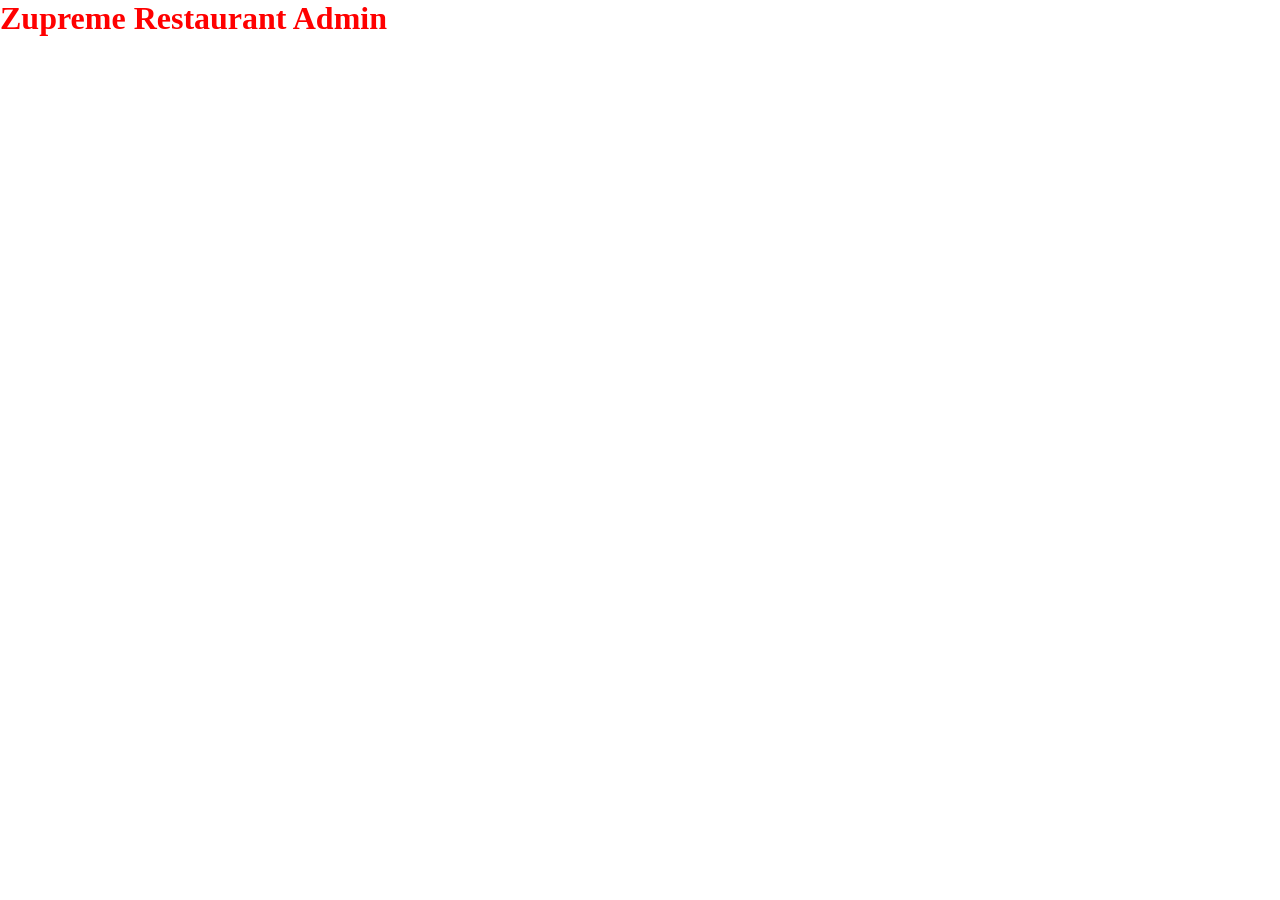
==== index.html @ 3356a20a "feat:add initial project structure" ====
<!doctype html>
<html lang="sv">
  <head>
    <meta charset="UTF-8" />
    <meta name="viewport" content="width=device-width, initial-scale=1.0" />
    <title>Zupreme Restaurant Admin</title>
    <link rel="icon" href="favicon.ico" />
    <link rel="stylesheet" href="assets/styles/styles.css" />
    <script src="assets/js/main.js" defer></script>
  </head>
  <body>
    <header></header>
    <main>
      <h1>Zupreme Restaurant Admin</h1>
    </main>
    <footer></footer>
  </body>
</html>
---- assets/styles/styles.css ----
* {
  margin: 0;
  padding: 0;
  box-sizing: border-box;
}

h1 {
  color: red;
}
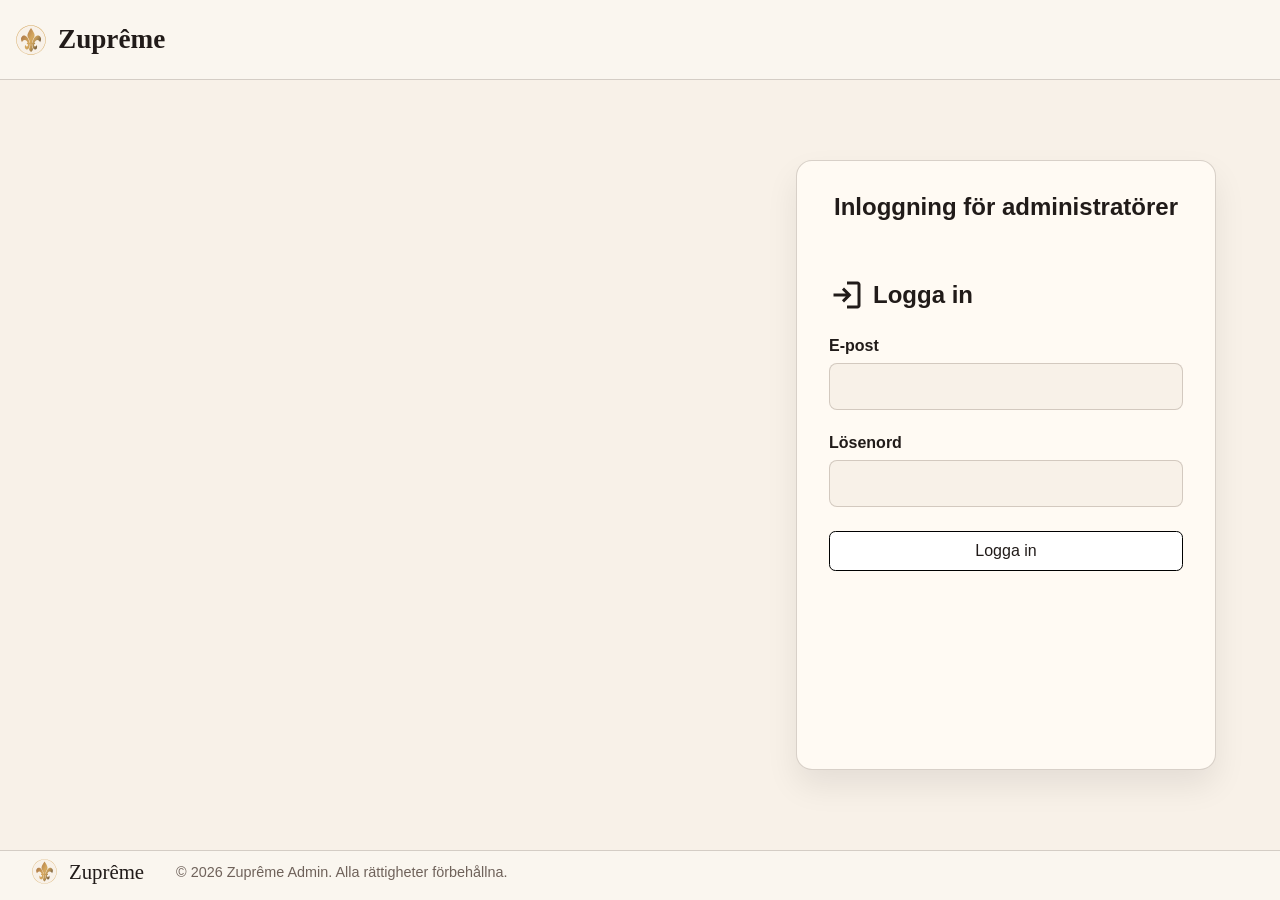
==== commit d9d691df: "feat:create admin login page" ====
--- a/index.html
+++ b/index.html
@@ -3,16 +3,65 @@
   <head>
     <meta charset="UTF-8" />
     <meta name="viewport" content="width=device-width, initial-scale=1.0" />
-    <title>Zupreme Restaurant Admin</title>
     <link rel="icon" href="favicon.ico" />
-    <link rel="stylesheet" href="assets/styles/styles.css" />
-    <script src="assets/js/main.js" defer></script>
+    <link rel="stylesheet" href="assets/styles/global.css" />
+    <link rel="stylesheet" href="assets/styles/login.css" />
+    <title>Zuprême Admin – Logga in</title>
   </head>
+
   <body>
-    <header></header>
-    <main>
-      <h1>Zupreme Restaurant Admin</h1>
+    <header class="site-header">
+      <a class="brand" href="/">
+        <img src="assets/images/logo.svg" width="30" height="30" alt="" />
+        <span class="site-name">Zuprême</span>
+      </a>
+    </header>
+
+    <main class="login-form">
+      <section class="login-section" aria-labelledby="login-title">
+        <h1 id="login-title">Inloggning för administratörer</h1>
+        <h2 class="form-heading">
+          <span class="icon login"></span>
+          Logga in
+        </h2>
+        <form id="login-form">
+          <div class="form-group">
+            <label for="email">E-post</label>
+            <input
+              id="email"
+              name="email"
+              type="email"
+              autocomplete="username"
+              required
+            />
+          </div>
+
+          <div class="form-group">
+            <label for="password">Lösenord</label>
+            <input
+              id="password"
+              name="password"
+              type="password"
+              autocomplete="current-password"
+              required
+            />
+          </div>
+
+          <button type="submit" class="index-button">Logga in</button>
+        </form>
+      </section>
     </main>
-    <footer></footer>
+
+    <footer class="site-footer">
+      <h2 class="sr-only">Varumärke</h2>
+      <a class="brand" href="/">
+        <img src="assets/images/logo.svg" width="25" height="25" alt="" />
+        <span class="site-name">Zuprême</span>
+      </a>
+      <h2 class="sr-only">Juridisk information</h2>
+      <p class="footer-copy">
+        © 2026 Zuprême Admin. Alla rättigheter förbehållna.
+      </p>
+    </footer>
   </body>
 </html>
--- a/assets/styles/global.css
+++ b/assets/styles/global.css
@@ -0,0 +1,245 @@
+/* ==========================================================
+   VARIABLES
+   ========================================================== */
+
+:root {
+  --font-display: 'Cormorant Garamond', serif;
+  --font-body: 'Inter', sans-serif;
+  --font-heading: 'Playfair Display', serif;
+
+  --gold: #d5a85f;
+
+  --bg: #f8f1e8;
+  --surface: #fffaf3;
+  --header-bg: #faf6ef;
+  --text: #211b19;
+  --muted: #6f625a;
+  --border: rgba(80, 60, 45, 0.22);
+  --pattern: rgba(120, 100, 85, 0.12);
+  --shadow: rgba(0, 0, 0, 0.1);
+  --danger: #d9534f;
+}
+
+/* ==========================================================
+   RESET / BASE
+   ========================================================== */
+
+* {
+  margin: 0;
+  padding: 0;
+  box-sizing: border-box;
+}
+
+body {
+  min-height: 100svh;
+  font-family: var(--font-body);
+  background: var(--bg);
+  color: var(--text);
+  display: grid;
+  grid-template-rows: auto 1fr auto;
+}
+
+.sr-only {
+  position: absolute;
+  left: -10000px;
+  top: auto;
+  width: 1px;
+  height: 1px;
+  overflow: hidden;
+}
+
+/* ==========================================================
+   SHARED LAYOUT
+   ========================================================== */
+
+[hidden] {
+  display: none !important;
+}
+
+.admin-login,
+.admin-dashboard {
+  max-width: 1400px;
+  margin: 0 auto;
+  padding: 2rem;
+}
+
+.nav-menu {
+  display: flex;
+  gap: 2rem;
+  padding: 0;
+  list-style: none;
+}
+
+.nav-menu button,
+.admin-tabs button {
+  padding: 0.6rem 1rem;
+  font: inherit;
+  font-size: 1rem;
+  color: var(--text);
+  background: transparent;
+  border: 1px solid transparent;
+  border-radius: 0.4rem;
+  cursor: pointer;
+}
+
+.nav-menu button {
+  display: inline-flex;
+  align-items: center;
+  gap: 0.5rem;
+}
+
+.nav-menu button:hover,
+.admin-tabs button:hover {
+  color: black;
+  background: white;
+  border-color: var(--gold);
+}
+
+.nav-menu button:focus-visible,
+.admin-tabs button:focus-visible {
+  outline: 2px solid var(--gold);
+  outline-offset: 2px;
+}
+
+#logout-button {
+  outline: 0.5px solid lightgray;
+  color: rgb(81, 81, 81);
+  margin: 0 4rem 0 5rem;
+}
+
+/* ==========================================================
+   HEADER
+   ========================================================== */
+
+.site-header {
+  position: sticky;
+  top: 0;
+  z-index: 1000;
+  display: grid;
+  grid-template-columns: 1fr auto;
+  align-items: center;
+  gap: 1rem;
+  padding: 1rem;
+  background: var(--header-bg);
+  border-bottom: 1px solid var(--border);
+  min-height: 80px;
+}
+
+/* ==========================================================
+   BRAND & LOGO
+   ========================================================== */
+
+.brand,
+.site-footer a {
+  display: inline-flex;
+  align-items: center;
+  gap: 0.75rem;
+  justify-self: start;
+  color: inherit;
+  text-decoration: none;
+}
+
+.site-name {
+  font-family: var(--font-display);
+  font-size: 1.7rem;
+  font-weight: 700;
+  color: var(--text);
+}
+
+.logo-wrapper {
+  display: inline-flex;
+}
+
+.logo-wrapper img {
+  display: block;
+  width: 30px;
+  height: 30px;
+}
+
+.logo-small img,
+.admin-link .logo {
+  width: 15px;
+  height: 15px;
+}
+
+/* ==========================================================
+   ICONS
+   ========================================================== */
+
+.icon {
+  display: inline-block;
+  background-color: currentColor;
+  -webkit-mask: var(--icon) center / contain no-repeat;
+  mask: var(--icon) center / contain no-repeat;
+}
+
+.icon.login {
+  --icon: url('../icons/login_24dp_CURRENTCOLOR_FILL0_wght400_GRAD0_opsz24.svg');
+}
+
+.icon.exit {
+  --icon: url('../icons/exit-to-app_24dp_CURRENTCOLOR_FILL0_wght400_GRAD0_opsz24.svg');
+}
+
+.icon.delete {
+  --icon: url('../icons/delete_24dp_CURRENTCOLOR_FILL0_wght400_GRAD0_opsz24.svg');
+}
+
+.icon.edit {
+  --icon: url('../icons/edit_24dp_CURRENTCOLOR_FILL0_wght400_GRAD0_opsz24.svg');
+}
+
+.icon.event-busy {
+  --icon: url('../icons/event_busy_24dp_CURRENTCOLOR_FILL0_wght400_GRAD0_opsz24.svg');
+}
+
+.icon.email-read {
+  --icon: url('../icons/mark_email_read_24dp_CURRENTCOLOR_FILL0_wght400_GRAD0_opsz24.svg');
+}
+
+.icon.person-edit {
+  --icon: url('../icons/person_edit_24dp_CURRENTCOLOR_FILL0_wght400_GRAD0_opsz24.svg');
+}
+
+.icon.shield-person {
+  --icon: url('../icons/shield_person_24dp_CURRENTCOLOR_FILL0_wght400_GRAD0_opsz24.svg');
+}
+
+.icon.visibility {
+  --icon: url('../icons/visibility_24dp_CURRENTCOLOR_FILL0_wght400_GRAD0_opsz24.svg');
+}
+
+/* ==========================================================
+   FOOTER
+   ========================================================== */
+
+.site-footer {
+  display: grid;
+  grid-template-columns: auto 1fr;
+  align-items: center;
+  gap: 2rem;
+  padding: 0.5rem 2rem 1rem;
+  background: var(--header-bg);
+  border-top: 1px solid var(--border);
+}
+
+.site-footer .brand {
+  justify-self: start;
+}
+
+footer h2 {
+  font-family: var(--font-heading);
+}
+
+footer .site-name {
+  font-size: 1.3rem;
+  font-weight: 500;
+}
+
+.site-footer .footer-copy {
+  justify-self: left;
+  margin: 0;
+  padding: 0;
+  font-size: 0.9rem;
+  color: var(--muted);
+}
--- a/assets/styles/login.css
+++ b/assets/styles/login.css
@@ -0,0 +1,105 @@
+/* ==========================================================
+   LOGIN LAYOUT
+   ========================================================== */
+
+.login-form {
+  display: grid;
+  justify-items: end;
+  padding: 5rem 0;
+}
+
+.login-section {
+  width: min(100%, 420px);
+  margin: 0 4rem;
+  padding: 2rem;
+  background: var(--surface);
+  border: 1px solid var(--border);
+  border-radius: 1rem;
+  box-shadow: 0 1rem 2rem rgb(0 0 0 / 8%);
+}
+
+/* ==========================================================
+   LOGIN TYPOGRAPHY
+   ========================================================== */
+
+.login-section h1 {
+  margin-bottom: 3.5rem;
+  text-align: center;
+}
+
+.form-heading {
+  display: flex;
+  align-items: center;
+  gap: 0.5rem;
+  margin-bottom: 1.5rem;
+}
+
+/* ==========================================================
+   LOGIN FORM
+   ========================================================== */
+
+#login-form {
+  display: grid;
+  gap: 1.5rem;
+}
+
+.form-group {
+  display: grid;
+  gap: 0.5rem;
+}
+
+.form-group label {
+  font-weight: 600;
+}
+
+.form-group input {
+  width: 100%;
+  padding: 0.85rem 1rem;
+  border: 1px solid var(--border);
+  border-radius: 0.5rem;
+  background: var(--bg);
+  color: var(--text);
+  font: inherit;
+}
+
+.form-group input:focus-visible {
+  outline: 2px solid var(--gold);
+  outline-offset: 2px;
+}
+
+/* ==========================================================
+   LOGIN ICON
+   ========================================================== */
+
+.icon {
+  width: 36px;
+  height: 36px;
+}
+
+/* ==========================================================
+   LOGIN BUTTON
+   ========================================================== */
+.index-button {
+  display: inline-flex;
+  align-items: center;
+  justify-content: center;
+  gap: 0.5rem;
+  padding: 0.6rem 1rem;
+  font: inherit;
+  font-size: 1rem;
+  color: var(--text);
+  background: white;
+  border: 1px solid black;
+  border-radius: 0.4rem;
+  cursor: pointer;
+}
+
+.index-button:hover {
+  color: black;
+  border-color: var(--gold);
+}
+
+.index-button:focus-visible {
+  outline: 2px solid var(--gold);
+  outline-offset: 2px;
+}
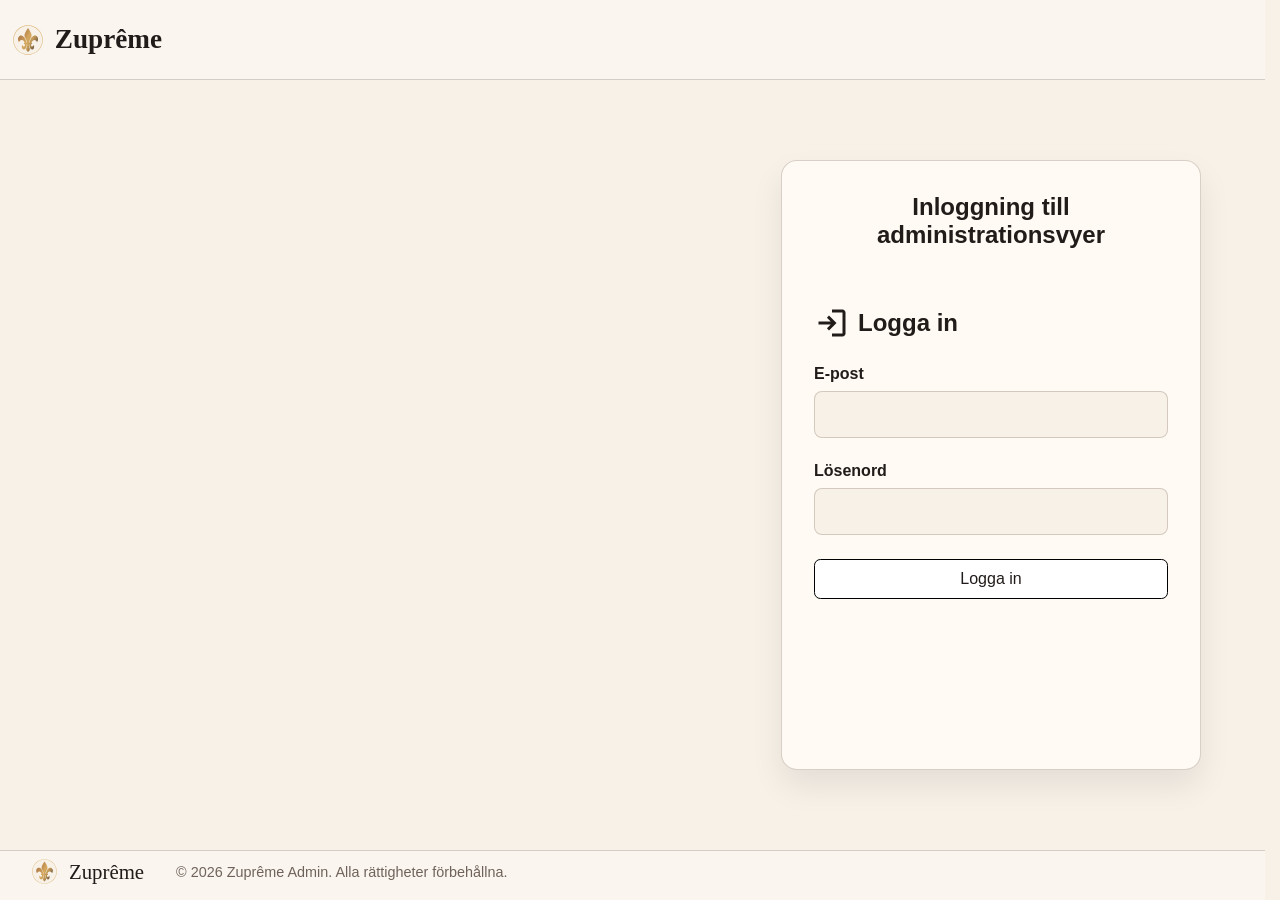
==== commit 4177d35c: "feat: add admin login authentication" ====
--- a/index.html
+++ b/index.html
@@ -11,7 +11,7 @@
 
   <body>
     <header class="site-header">
-      <a class="brand" href="/">
+      <a class="brand" href="index.html">
         <img src="assets/images/logo.svg" width="30" height="30" alt="" />
         <span class="site-name">Zuprême</span>
       </a>
@@ -19,9 +19,9 @@
 
     <main class="login-form">
       <section class="login-section" aria-labelledby="login-title">
-        <h1 id="login-title">Inloggning för administratörer</h1>
+        <h1 id="login-title">Inloggning till administrationsvyer</h1>
         <h2 class="form-heading">
-          <span class="icon login"></span>
+          <span class="icon login" aria-hidden="true"></span>
           Logga in
         </h2>
         <form id="login-form">
@@ -47,6 +47,14 @@
             />
           </div>
 
+          <p
+            id="login-status"
+            class="status-message"
+            role="status"
+            aria-live="polite"
+            hidden
+          ></p>
+
           <button type="submit" class="index-button">Logga in</button>
         </form>
       </section>
@@ -54,7 +62,7 @@
 
     <footer class="site-footer">
       <h2 class="sr-only">Varumärke</h2>
-      <a class="brand" href="/">
+      <a class="brand" href="index.html">
         <img src="assets/images/logo.svg" width="25" height="25" alt="" />
         <span class="site-name">Zuprême</span>
       </a>
@@ -63,5 +71,6 @@
         © 2026 Zuprême Admin. Alla rättigheter förbehållna.
       </p>
     </footer>
+    <script type="module" src="assets/js/login.js"></script>
   </body>
 </html>
--- a/assets/styles/global.css
+++ b/assets/styles/global.css
@@ -28,6 +28,11 @@
   margin: 0;
   padding: 0;
   box-sizing: border-box;
+}
+
+/*  Reserve space for scrollbar to avoid layout shift when it appears */
+html {
+  scrollbar-gutter: stable;
 }
 
 body {
@@ -116,10 +121,10 @@
   top: 0;
   z-index: 1000;
   display: grid;
-  grid-template-columns: 1fr auto;
+  grid-template-columns: 0.5fr auto auto;
   align-items: center;
-  gap: 1rem;
-  padding: 1rem;
+  gap: 0.8rem;
+  padding: 0.8rem;
   background: var(--header-bg);
   border-bottom: 1px solid var(--border);
   min-height: 80px;
@@ -243,3 +248,54 @@
   font-size: 0.9rem;
   color: var(--muted);
 }
+
+/* ==========================================================
+   STATUS MESSAGES
+   ========================================================== */
+
+/* Status from API */
+
+.status-message {
+  padding: 0.75rem 1rem;
+  border-radius: 6px;
+  margin: 0 0 1rem 0;
+  font-size: 1rem;
+}
+.status-message:not(:empty) {
+  display: block;
+}
+
+/* Varianter ska stå EFTER basregeln */
+.status-message.info,
+.status-message.loading {
+  background-color: #e7f3ff;
+  border: 1px solid #b6dcff;
+}
+.status-message.success {
+  background-color: #d4edda;
+  border: 1px solid #c3e6cb;
+  color: #155724;
+}
+.status-message.error {
+  background-color: #f8d7da;
+  border: 1px solid #f5c6cb;
+  color: #ae3d1b;
+}
+
+/* Not utilized yet, but can be used for warning messages in the future */
+
+/* .status-message.warning {
+  background: #fff3cd;
+  border: 1px solid #ffeeba;
+  color: #6b5206;
+} */
+
+/* ==========================================================
+   AUTHENTICATION PENDING STATE - INITIAL BLOCKING OF ADMIN INTERFACE
+   ========================================================== */
+
+.auth-pending .site-header,
+.auth-pending .content,
+.auth-pending .site-footer {
+  visibility: hidden;
+}
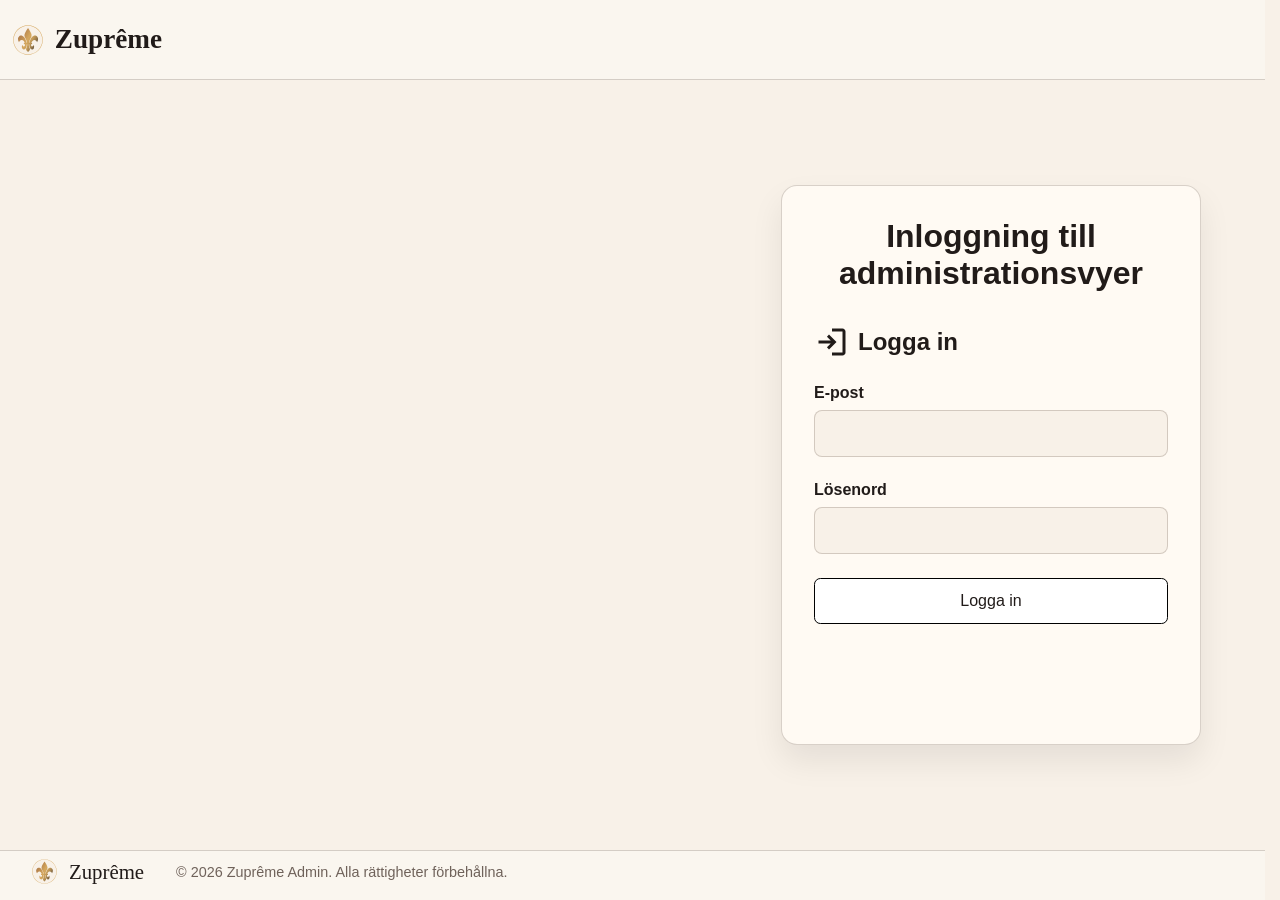
==== commit 3428a768: "fix: prevent login button layout shift" ====
--- a/index.html
+++ b/index.html
@@ -24,7 +24,7 @@
           <span class="icon login" aria-hidden="true"></span>
           Logga in
         </h2>
-        <form id="login-form">
+        <form id="login-form" method="post">
           <div class="form-group">
             <label for="email">E-post</label>
             <input
@@ -47,15 +47,16 @@
             />
           </div>
 
-          <p
-            id="login-status"
-            class="status-message"
-            role="status"
-            aria-live="polite"
-            hidden
-          ></p>
-
           <button type="submit" class="index-button">Logga in</button>
+          <div class="status-container">
+            <p
+              id="login-status"
+              class="status-message"
+              role="status"
+              aria-live="polite"
+              hidden
+            ></p>
+          </div>
         </form>
       </section>
     </main>
--- a/assets/styles/global.css
+++ b/assets/styles/global.css
@@ -282,6 +282,20 @@
   color: #ae3d1b;
 }
 
+#admin-status {
+  text-align: right;
+  padding-right: clamp(10rem, 20vw, 30rem);
+}
+
+#admin-status {
+  width: fit-content;
+  max-width: 100%;
+  margin-left: auto;
+  margin-top: 1rem;
+  margin-right: clamp(10rem, 20vw, 23rem);
+  padding: 0.6rem 1rem;
+}
+
 /* Not utilized yet, but can be used for warning messages in the future */
 
 /* .status-message.warning {
--- a/assets/styles/login.css
+++ b/assets/styles/login.css
@@ -4,18 +4,22 @@
 
 .login-form {
   display: grid;
-  justify-items: end;
-  padding: 5rem 0;
+  place-items: center;
+  padding: 2rem 1rem;
 }
 
 .login-section {
   width: min(100%, 420px);
-  margin: 0 4rem;
-  padding: 2rem;
+  margin: 0;
+  padding: 1.5rem;
   background: var(--surface);
   border: 1px solid var(--border);
   border-radius: 1rem;
   box-shadow: 0 1rem 2rem rgb(0 0 0 / 8%);
+}
+
+.status-container {
+  min-height: clamp(3rem, 5vw, 4rem);
 }
 
 /* ==========================================================
@@ -23,7 +27,9 @@
    ========================================================== */
 
 .login-section h1 {
-  margin-bottom: 3.5rem;
+  margin-bottom: 2rem;
+  font-size: clamp(1.5rem, 7vw, 2rem);
+  line-height: 1.15;
   text-align: center;
 }
 
@@ -80,11 +86,11 @@
    LOGIN BUTTON
    ========================================================== */
 .index-button {
+  width: 100%;
   display: inline-flex;
   align-items: center;
   justify-content: center;
-  gap: 0.5rem;
-  padding: 0.6rem 1rem;
+  padding: 0.8rem 1rem;
   font: inherit;
   font-size: 1rem;
   color: var(--text);
@@ -103,3 +109,27 @@
   outline: 2px solid var(--gold);
   outline-offset: 2px;
 }
+
+@media (max-width: 499px) {
+  .site-footer {
+    grid-template-columns: 1fr;
+    gap: 0.5rem;
+    padding: 1rem;
+  }
+
+  .site-footer .footer-copy {
+    justify-self: start;
+    font-size: 0.8rem;
+  }
+}
+
+@media (min-width: 768px) {
+  .login-form {
+    justify-items: end;
+    padding: 5rem 4rem;
+  }
+
+  .login-section {
+    padding: 2rem;
+  }
+}
